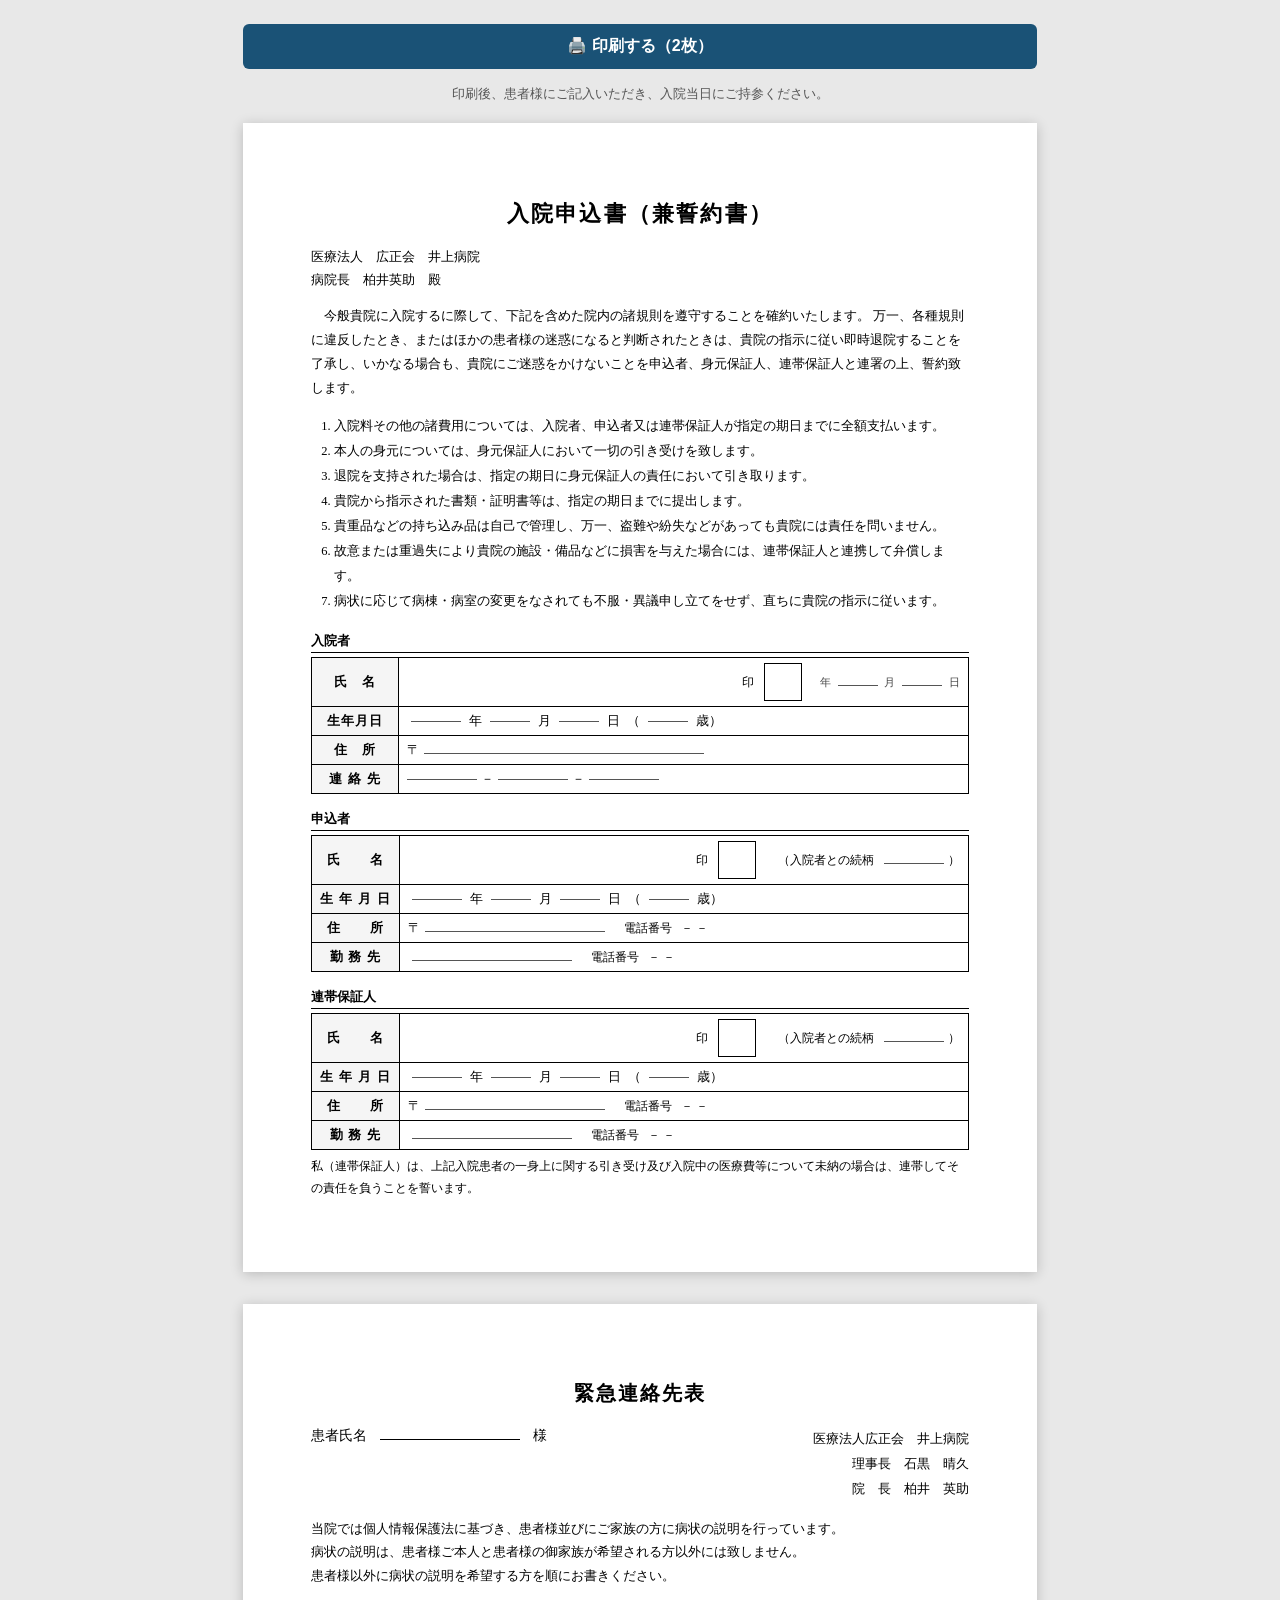
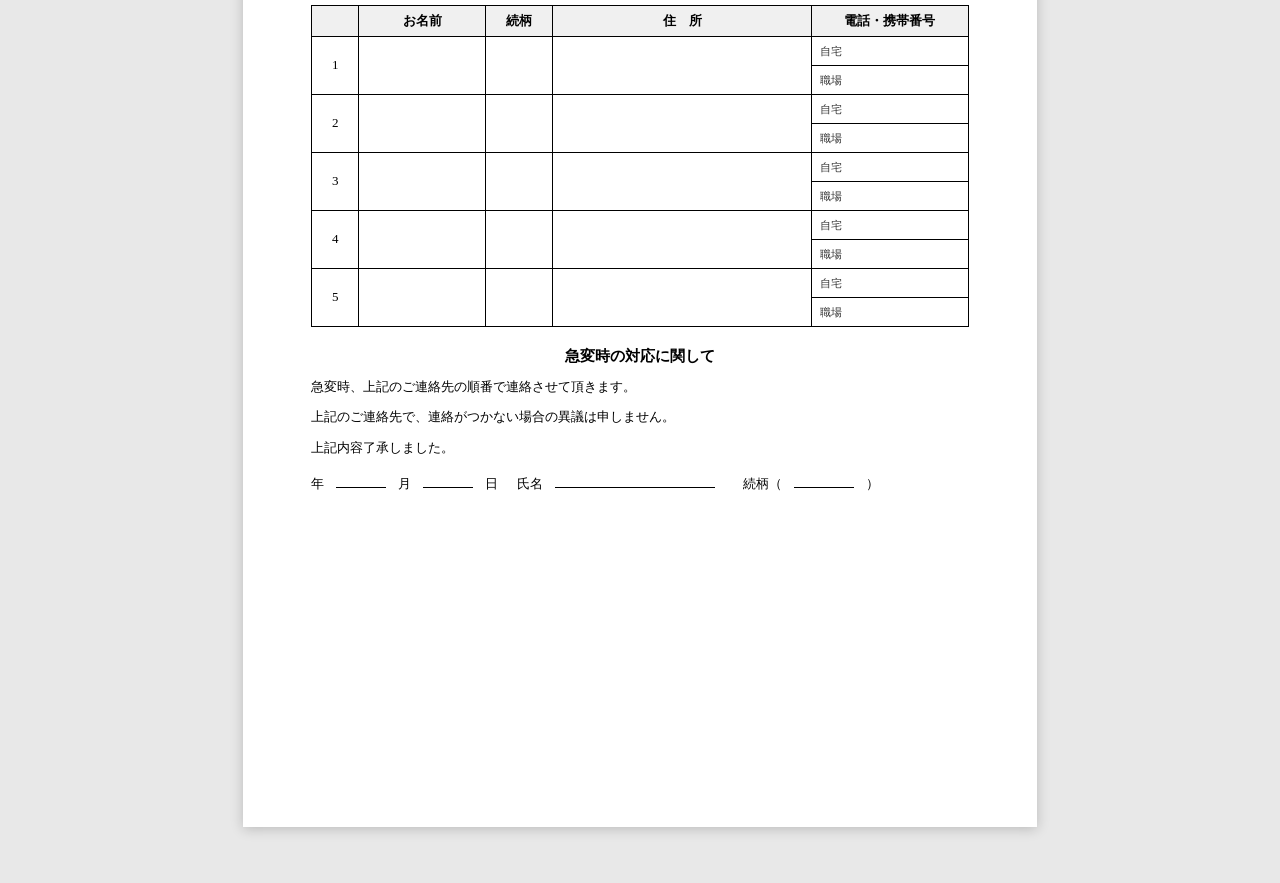
==== docs/admission-form.html @ 6f8c7d83 "入院申込書・緊急連絡先表（印刷用HTML）を追加" ====
<!DOCTYPE html>
<html lang="ja">
<head>
  <meta charset="UTF-8">
  <meta name="viewport" content="width=device-width, initial-scale=1.0">
  <title>入院申込書・緊急連絡先表 | 井上病院</title>
  <style>
    /* ---- 画面表示用 ---- */
    body {
      font-family: "MS Mincho", "游明朝", "Yu Mincho", "Hiragino Mincho Pro", serif;
      font-size: 14px;
      background: #e8e8e8;
      margin: 0;
      padding: 24px;
      color: #000;
    }

    .page {
      background: #fff;
      width: 210mm;
      min-height: 297mm;
      margin: 0 auto 32px;
      padding: 20mm 18mm 16mm;
      box-shadow: 0 2px 12px rgba(0,0,0,.2);
      box-sizing: border-box;
      position: relative;
    }

    .print-btn {
      display: block;
      width: 210mm;
      margin: 0 auto 16px;
      padding: 12px;
      background: #1a5276;
      color: white;
      font-size: 16px;
      font-family: "Hiragino Sans", "Meiryo", sans-serif;
      font-weight: bold;
      text-align: center;
      border: none;
      border-radius: 6px;
      cursor: pointer;
    }
    .print-btn:hover { background: #154360; }

    .print-note {
      width: 210mm;
      margin: 0 auto 20px;
      font-family: "Hiragino Sans", "Meiryo", sans-serif;
      font-size: 13px;
      color: #555;
      text-align: center;
    }

    /* ---- 共通 ---- */
    h1 {
      text-align: center;
      font-size: 22px;
      font-weight: bold;
      margin: 0 0 16px;
      letter-spacing: .1em;
    }

    h2 {
      text-align: center;
      font-size: 20px;
      font-weight: bold;
      margin: 0 0 20px;
      letter-spacing: .1em;
    }

    .hospital-header {
      font-size: 13px;
      line-height: 1.8;
      margin-bottom: 14px;
    }

    .preamble {
      font-size: 12.5px;
      line-height: 1.9;
      margin-bottom: 14px;
      text-indent: 1em;
    }

    ol.pledge {
      font-size: 12.5px;
      line-height: 2;
      padding-left: 1.8em;
      margin: 0 0 18px;
    }

    /* ---- 入力テーブル ---- */
    .section-label {
      font-size: 13px;
      font-weight: bold;
      margin: 16px 0 4px;
      border-bottom: 1px solid #000;
      padding-bottom: 2px;
    }

    table.form-table {
      width: 100%;
      border-collapse: collapse;
      font-size: 13px;
      margin-bottom: 4px;
    }

    table.form-table th,
    table.form-table td {
      border: 1px solid #000;
      padding: 5px 8px;
      vertical-align: middle;
    }

    table.form-table th {
      background: #f5f5f5;
      text-align: center;
      white-space: nowrap;
      width: 70px;
      letter-spacing: .1em;
    }

    .field-line {
      display: inline-block;
      min-width: 120px;
      border-bottom: 1px solid #555;
      margin: 0 4px;
    }

    .date-field {
      display: flex;
      align-items: center;
      gap: 4px;
      flex-wrap: wrap;
    }

    .date-field span { white-space: nowrap; }

    .inline-label {
      font-size: 12px;
      margin-left: 12px;
      white-space: nowrap;
    }

    .hanko-cell {
      display: flex;
      align-items: center;
      gap: 10px;
    }

    .hanko-box {
      width: 36px;
      height: 36px;
      border: 1px solid #000;
      display: inline-block;
      flex-shrink: 0;
    }

    .tel-field {
      display: flex;
      align-items: center;
      gap: 4px;
    }

    .tel-field .seg {
      border-bottom: 1px solid #555;
      min-width: 60px;
      display: inline-block;
    }

    /* ---- 署名欄 ---- */
    .guarantor-note {
      font-size: 12px;
      line-height: 1.8;
      margin-top: 6px;
    }

    /* ---- 日付・署名 ---- */
    .date-sign-row {
      display: flex;
      justify-content: flex-end;
      align-items: baseline;
      gap: 8px;
      font-size: 13px;
      margin-top: 10px;
    }

    /* ---- ページ2: 緊急連絡先 ---- */
    .patient-header {
      display: flex;
      justify-content: space-between;
      align-items: flex-start;
      margin-bottom: 16px;
      font-size: 13px;
    }

    .patient-name-row {
      display: flex;
      align-items: baseline;
      gap: 6px;
      font-size: 14px;
    }

    .patient-name-field {
      border-bottom: 1px solid #000;
      min-width: 140px;
      display: inline-block;
    }

    .hospital-info-right {
      text-align: right;
      font-size: 12.5px;
      line-height: 2;
    }

    .privacy-note {
      font-size: 12.5px;
      line-height: 1.9;
      margin-bottom: 16px;
    }

    table.emergency-table {
      width: 100%;
      border-collapse: collapse;
      font-size: 13px;
      margin-bottom: 20px;
    }

    table.emergency-table th,
    table.emergency-table td {
      border: 1px solid #000;
      padding: 6px 8px;
      vertical-align: middle;
    }

    table.emergency-table thead th {
      background: #f0f0f0;
      text-align: center;
      font-weight: bold;
    }

    table.emergency-table .num-cell {
      text-align: center;
      width: 30px;
      vertical-align: middle;
    }

    table.emergency-table .name-cell  { width: 110px; }
    table.emergency-table .kzk-cell   { width: 50px; }
    table.emergency-table .addr-cell  { min-width: 140px; }
    table.emergency-table .tel-cell   { width: 140px; }

    .tel-type {
      font-size: 11px;
      color: #333;
      white-space: nowrap;
    }

    .kyuhen-section h3 {
      text-align: center;
      font-size: 15px;
      font-weight: bold;
      margin: 0 0 10px;
    }

    .kyuhen-section p {
      font-size: 12.5px;
      line-height: 1.9;
      margin: 0 0 6px;
    }

    .kyuhen-sign {
      margin-top: 14px;
      font-size: 13px;
      display: flex;
      align-items: baseline;
      gap: 12px;
    }

    .kyuhen-sign .field-underline {
      border-bottom: 1px solid #000;
      min-width: 160px;
      display: inline-block;
    }

    .paren-field {
      border-bottom: 1px solid #000;
      min-width: 60px;
      display: inline-block;
    }

    /* ---- 印刷用 ---- */
    @media print {
      body {
        background: white;
        padding: 0;
        margin: 0;
      }

      .print-btn,
      .print-note {
        display: none;
      }

      .page {
        box-shadow: none;
        margin: 0;
        padding: 14mm 16mm 12mm;
        page-break-after: always;
        width: 100%;
      }

      .page:last-child {
        page-break-after: auto;
      }
    }

    @page {
      size: A4 portrait;
      margin: 0;
    }
  </style>
</head>
<body>

<button class="print-btn" onclick="window.print()">🖨️ 印刷する（2枚）</button>
<p class="print-note">印刷後、患者様にご記入いただき、入院当日にご持参ください。</p>

<!-- ========== ページ1: 入院申込書（兼誓約書） ========== -->
<div class="page">

  <h1>入院申込書（兼誓約書）</h1>

  <div class="hospital-header">
    医療法人　広正会　井上病院<br>
    病院長　柏井英助　殿
  </div>

  <p class="preamble">
    今般貴院に入院するに際して、下記を含めた院内の諸規則を遵守することを確約いたします。
    万一、各種規則に違反したとき、またはほかの患者様の迷惑になると判断されたときは、貴院の指示に従い即時退院することを了承し、いかなる場合も、貴院にご迷惑をかけないことを申込者、身元保証人、連帯保証人と連署の上、誓約致します。
  </p>

  <ol class="pledge">
    <li>入院料その他の諸費用については、入院者、申込者又は連帯保証人が指定の期日までに全額支払います。</li>
    <li>本人の身元については、身元保証人において一切の引き受けを致します。</li>
    <li>退院を支持された場合は、指定の期日に身元保証人の責任において引き取ります。</li>
    <li>貴院から指示された書類・証明書等は、指定の期日までに提出します。</li>
    <li>貴重品などの持ち込み品は自己で管理し、万一、盗難や紛失などがあっても貴院には責任を問いません。</li>
    <li>故意または重過失により貴院の施設・備品などに損害を与えた場合には、連帯保証人と連携して弁償します。</li>
    <li>病状に応じて病棟・病室の変更をなされても不服・異議申し立てをせず、直ちに貴院の指示に従います。</li>
  </ol>

  <!-- 入院者 -->
  <div class="section-label">入院者</div>
  <table class="form-table">
    <tr>
      <th>氏&emsp;名</th>
      <td>
        <div class="hanko-cell">
          <span style="flex:1;"></span>
          <span style="font-size:12px;">印</span>
          <span class="hanko-box"></span>
          <span style="font-size:11px; color:#444; margin-left:8px;">年&nbsp;<span class="field-line" style="min-width:40px;"></span>&nbsp;月&nbsp;<span class="field-line" style="min-width:40px;"></span>&nbsp;日</span>
        </div>
      </td>
    </tr>
    <tr>
      <th>生年月日</th>
      <td>
        <div class="date-field">
          <span class="field-line" style="min-width:50px;"></span> 年
          <span class="field-line" style="min-width:40px;"></span> 月
          <span class="field-line" style="min-width:40px;"></span> 日&ensp;（
          <span class="field-line" style="min-width:40px;"></span> 歳）
        </div>
      </td>
    </tr>
    <tr>
      <th>住&emsp;所</th>
      <td>〒<span class="field-line" style="min-width:280px;"></span></td>
    </tr>
    <tr>
      <th>連 絡 先</th>
      <td>
        <div class="tel-field">
          <span class="seg" style="min-width:70px;"></span>－
          <span class="seg" style="min-width:70px;"></span>－
          <span class="seg" style="min-width:70px;"></span>
        </div>
      </td>
    </tr>
  </table>

  <!-- 申込者 -->
  <div class="section-label">申込者</div>
  <table class="form-table">
    <tr>
      <th>氏　　名</th>
      <td>
        <div class="hanko-cell">
          <span style="flex:1;"></span>
          <span style="font-size:12px;">印</span><span class="hanko-box"></span>
          <span class="inline-label">（入院者との続柄&ensp;<span class="field-line" style="min-width:60px;"></span>）</span>
        </div>
      </td>
    </tr>
    <tr>
      <th>生 年 月 日</th>
      <td>
        <div class="date-field">
          <span class="field-line" style="min-width:50px;"></span> 年
          <span class="field-line" style="min-width:40px;"></span> 月
          <span class="field-line" style="min-width:40px;"></span> 日&ensp;（
          <span class="field-line" style="min-width:40px;"></span> 歳）
        </div>
      </td>
    </tr>
    <tr>
      <th>住　　所</th>
      <td>
        〒<span class="field-line" style="min-width:180px;"></span>
        <span class="inline-label">電話番号&ensp;
          <span class="seg" style="min-width:60px;"></span>－
          <span class="seg" style="min-width:60px;"></span>－
          <span class="seg" style="min-width:60px;"></span>
        </span>
      </td>
    </tr>
    <tr>
      <th>勤 務 先</th>
      <td>
        <span class="field-line" style="min-width:160px;"></span>
        <span class="inline-label">電話番号&ensp;
          <span class="seg" style="min-width:60px;"></span>－
          <span class="seg" style="min-width:60px;"></span>－
          <span class="seg" style="min-width:60px;"></span>
        </span>
      </td>
    </tr>
  </table>

  <!-- 連帯保証人 -->
  <div class="section-label">連帯保証人</div>
  <table class="form-table">
    <tr>
      <th>氏　　名</th>
      <td>
        <div class="hanko-cell">
          <span style="flex:1;"></span>
          <span style="font-size:12px;">印</span><span class="hanko-box"></span>
          <span class="inline-label">（入院者との続柄&ensp;<span class="field-line" style="min-width:60px;"></span>）</span>
        </div>
      </td>
    </tr>
    <tr>
      <th>生 年 月 日</th>
      <td>
        <div class="date-field">
          <span class="field-line" style="min-width:50px;"></span> 年
          <span class="field-line" style="min-width:40px;"></span> 月
          <span class="field-line" style="min-width:40px;"></span> 日&ensp;（
          <span class="field-line" style="min-width:40px;"></span> 歳）
        </div>
      </td>
    </tr>
    <tr>
      <th>住　　所</th>
      <td>
        〒<span class="field-line" style="min-width:180px;"></span>
        <span class="inline-label">電話番号&ensp;
          <span class="seg" style="min-width:60px;"></span>－
          <span class="seg" style="min-width:60px;"></span>－
          <span class="seg" style="min-width:60px;"></span>
        </span>
      </td>
    </tr>
    <tr>
      <th>勤 務 先</th>
      <td>
        <span class="field-line" style="min-width:160px;"></span>
        <span class="inline-label">電話番号&ensp;
          <span class="seg" style="min-width:60px;"></span>－
          <span class="seg" style="min-width:60px;"></span>－
          <span class="seg" style="min-width:60px;"></span>
        </span>
      </td>
    </tr>
  </table>

  <p class="guarantor-note">
    私（連帯保証人）は、上記入院患者の一身上に関する引き受け及び入院中の医療費等について未納の場合は、連帯してその責任を負うことを誓います。
  </p>

</div>


<!-- ========== ページ2: 緊急連絡先表 ========== -->
<div class="page">

  <h2>緊急連絡先表</h2>

  <div class="patient-header">
    <div class="patient-name-row">
      患者氏名&ensp;<span class="patient-name-field"></span>&ensp;様
    </div>
    <div class="hospital-info-right">
      医療法人広正会　井上病院<br>
      理事長　石黒　晴久<br>
      院　長　柏井　英助
    </div>
  </div>

  <div class="privacy-note">
    当院では個人情報保護法に基づき、患者様並びにご家族の方に病状の説明を行っています。<br>
    病状の説明は、患者様ご本人と患者様の御家族が希望される方以外には致しません。<br>
    患者様以外に病状の説明を希望する方を順にお書きください。
  </div>

  <table class="emergency-table">
    <thead>
      <tr>
        <th></th>
        <th class="name-cell">お名前</th>
        <th class="kzk-cell">続柄</th>
        <th class="addr-cell">住　所</th>
        <th class="tel-cell">電話・携帯番号</th>
      </tr>
    </thead>
    <tbody>
      <!-- 1〜5行 -->
      <tr>
        <td class="num-cell" rowspan="2">1</td>
        <td rowspan="2" class="name-cell"></td>
        <td rowspan="2" class="kzk-cell"></td>
        <td rowspan="2" class="addr-cell"></td>
        <td><span class="tel-type">自宅</span></td>
      </tr>
      <tr><td><span class="tel-type">職場</span></td></tr>

      <tr>
        <td class="num-cell" rowspan="2">2</td>
        <td rowspan="2" class="name-cell"></td>
        <td rowspan="2" class="kzk-cell"></td>
        <td rowspan="2" class="addr-cell"></td>
        <td><span class="tel-type">自宅</span></td>
      </tr>
      <tr><td><span class="tel-type">職場</span></td></tr>

      <tr>
        <td class="num-cell" rowspan="2">3</td>
        <td rowspan="2" class="name-cell"></td>
        <td rowspan="2" class="kzk-cell"></td>
        <td rowspan="2" class="addr-cell"></td>
        <td><span class="tel-type">自宅</span></td>
      </tr>
      <tr><td><span class="tel-type">職場</span></td></tr>

      <tr>
        <td class="num-cell" rowspan="2">4</td>
        <td rowspan="2" class="name-cell"></td>
        <td rowspan="2" class="kzk-cell"></td>
        <td rowspan="2" class="addr-cell"></td>
        <td><span class="tel-type">自宅</span></td>
      </tr>
      <tr><td><span class="tel-type">職場</span></td></tr>

      <tr>
        <td class="num-cell" rowspan="2">5</td>
        <td rowspan="2" class="name-cell"></td>
        <td rowspan="2" class="kzk-cell"></td>
        <td rowspan="2" class="addr-cell"></td>
        <td><span class="tel-type">自宅</span></td>
      </tr>
      <tr><td><span class="tel-type">職場</span></td></tr>
    </tbody>
  </table>

  <div class="kyuhen-section">
    <h3>急変時の対応に関して</h3>
    <p>急変時、上記のご連絡先の順番で連絡させて頂きます。</p>
    <p>上記のご連絡先で、連絡がつかない場合の異議は申しません。</p>
    <p style="margin-top:8px;">上記内容了承しました。</p>

    <div class="kyuhen-sign">
      <span>年</span>
      <span class="field-underline" style="min-width:50px;"></span>
      <span>月</span>
      <span class="field-underline" style="min-width:50px;"></span>
      <span>日&ensp;</span>
      <span>氏名</span>
      <span class="field-underline" style="min-width:160px;"></span>
      <span style="margin-left:16px;">続柄（</span>
      <span class="paren-field"></span>
      <span>）</span>
    </div>
  </div>

</div>

</body>
</html>
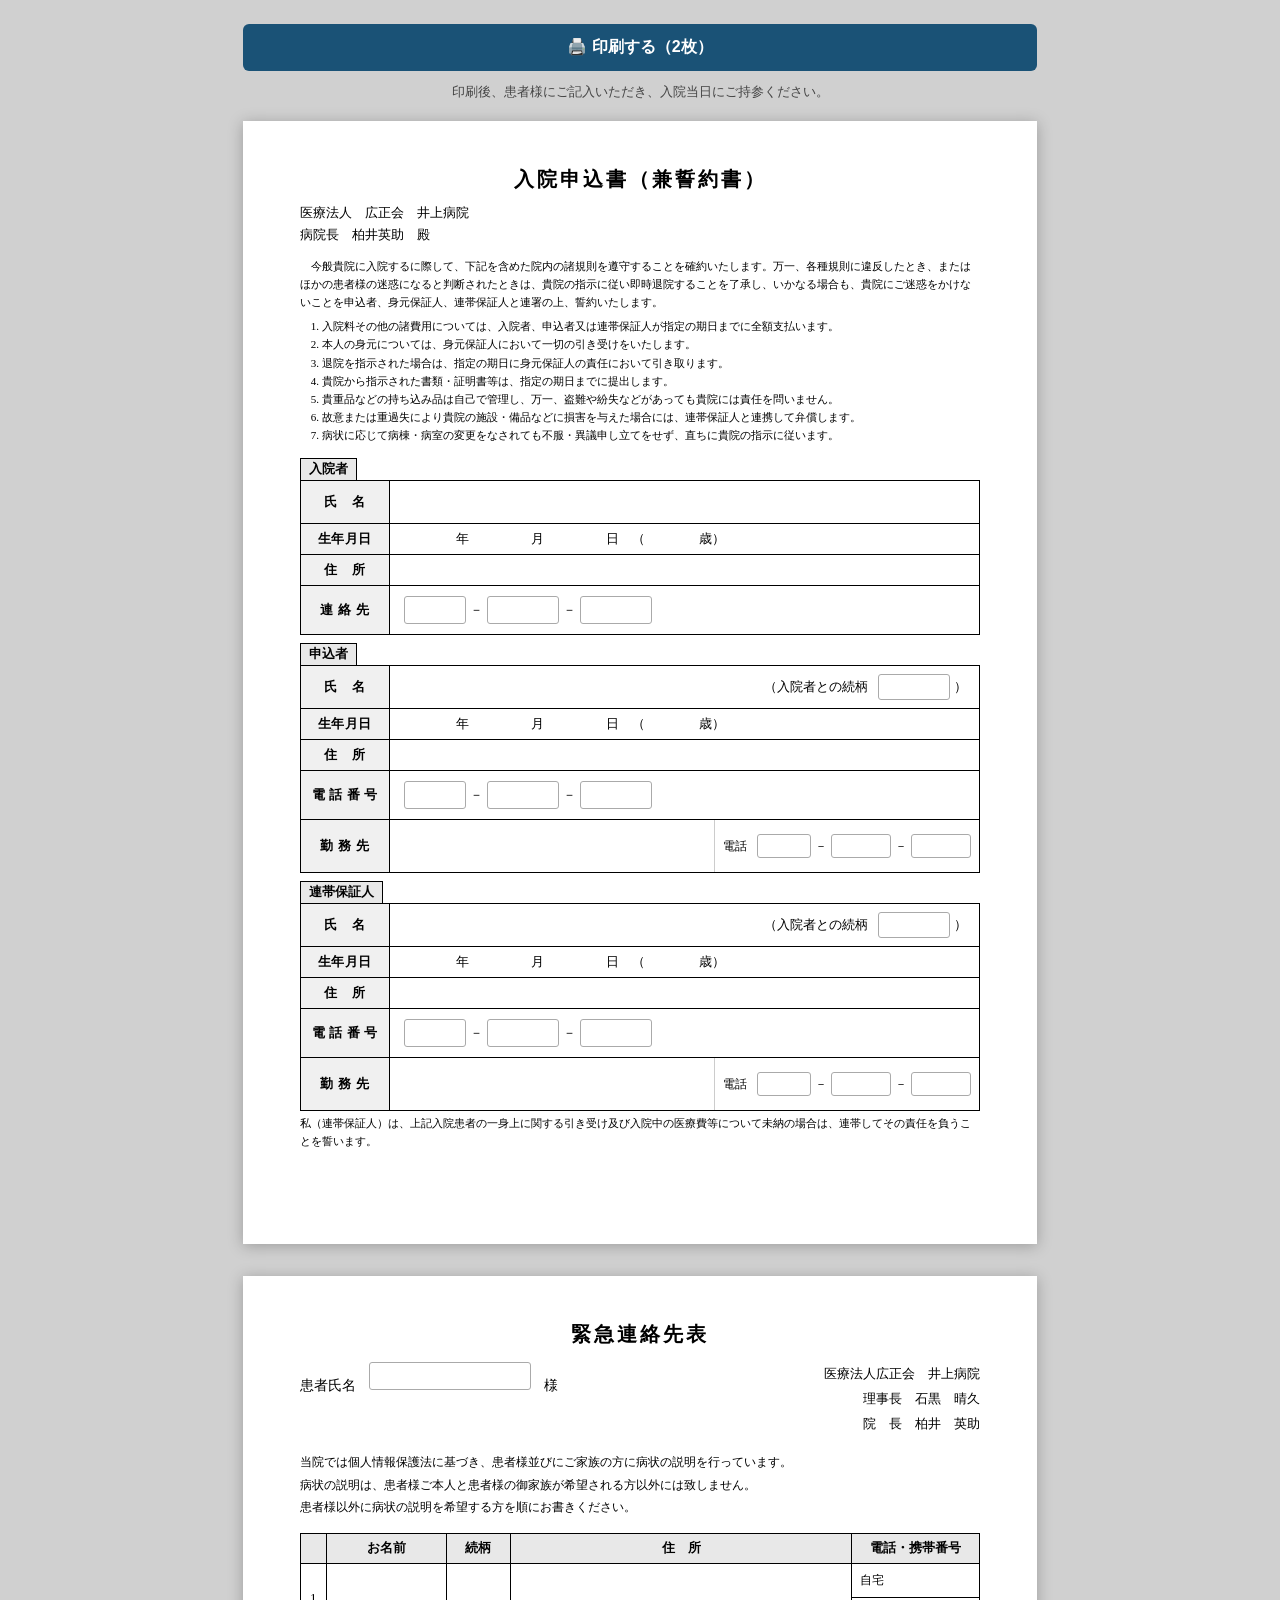
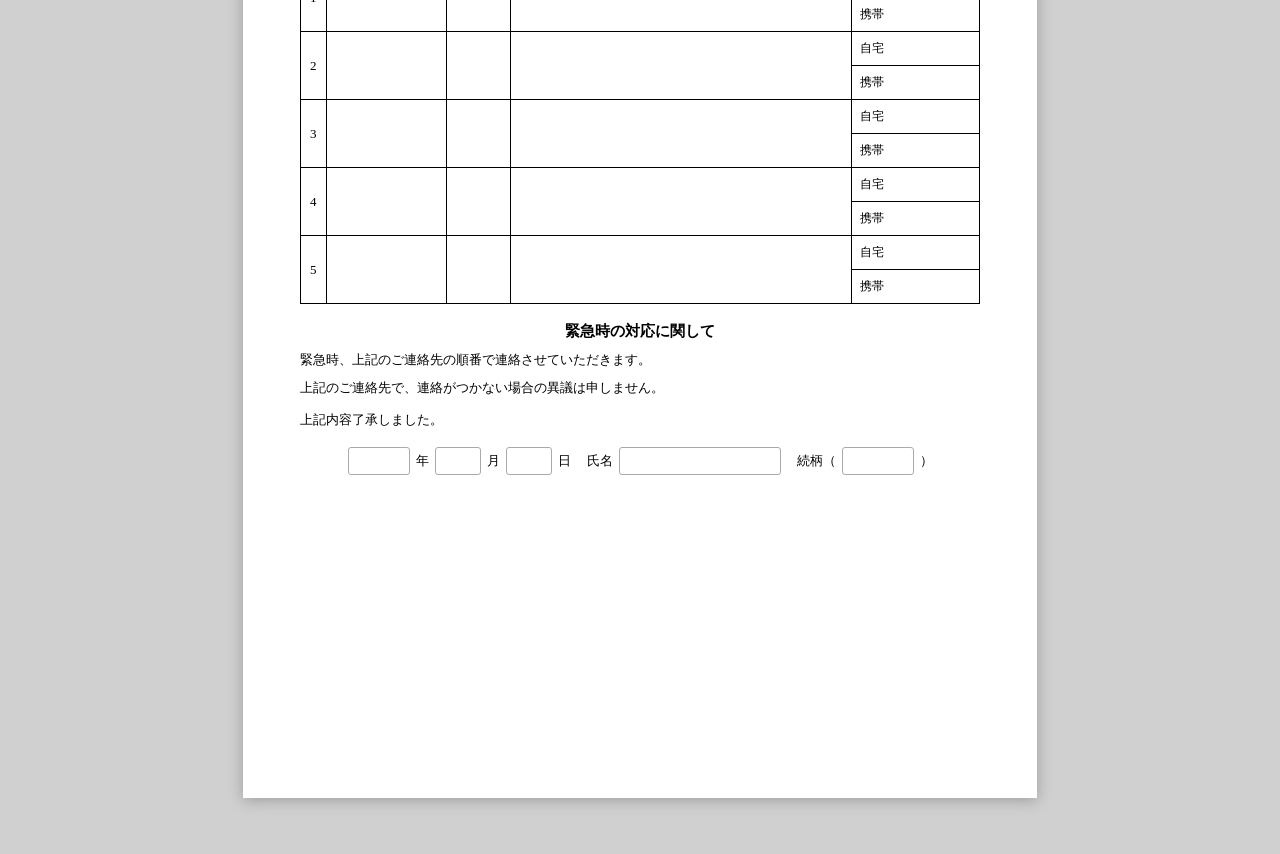
==== commit 300f47ad: "入院申込書・緊急連絡先表：レイアウト改善・文言修正" ====
--- a/docs/admission-form.html
+++ b/docs/admission-form.html
@@ -5,320 +5,394 @@
   <meta name="viewport" content="width=device-width, initial-scale=1.0">
   <title>入院申込書・緊急連絡先表 | 井上病院</title>
   <style>
-    /* ---- 画面表示用 ---- */
+    /* ===== 画面表示 ===== */
     body {
       font-family: "MS Mincho", "游明朝", "Yu Mincho", "Hiragino Mincho Pro", serif;
       font-size: 14px;
-      background: #e8e8e8;
+      background: #d0d0d0;
       margin: 0;
       padding: 24px;
       color: #000;
     }
 
+    .print-btn {
+      display: block;
+      width: 210mm;
+      margin: 0 auto 12px;
+      padding: 13px;
+      background: #1a5276;
+      color: white;
+      font-size: 16px;
+      font-family: "Hiragino Sans", "Meiryo", sans-serif;
+      font-weight: bold;
+      text-align: center;
+      border: none;
+      border-radius: 6px;
+      cursor: pointer;
+    }
+    .print-btn:hover { background: #154360; }
+
+    .print-note {
+      width: 210mm;
+      margin: 0 auto 20px;
+      font-family: "Hiragino Sans", "Meiryo", sans-serif;
+      font-size: 13px;
+      color: #444;
+      text-align: center;
+    }
+
+    /* ===== ページ枠 ===== */
     .page {
       background: #fff;
       width: 210mm;
       min-height: 297mm;
       margin: 0 auto 32px;
-      padding: 20mm 18mm 16mm;
-      box-shadow: 0 2px 12px rgba(0,0,0,.2);
+      padding: 12mm 15mm 10mm;
+      box-shadow: 0 2px 14px rgba(0,0,0,.25);
       box-sizing: border-box;
-      position: relative;
-    }
-
-    .print-btn {
-      display: block;
-      width: 210mm;
-      margin: 0 auto 16px;
-      padding: 12px;
-      background: #1a5276;
-      color: white;
-      font-size: 16px;
-      font-family: "Hiragino Sans", "Meiryo", sans-serif;
-      font-weight: bold;
-      text-align: center;
-      border: none;
-      border-radius: 6px;
-      cursor: pointer;
-    }
-    .print-btn:hover { background: #154360; }
-
-    .print-note {
-      width: 210mm;
-      margin: 0 auto 20px;
-      font-family: "Hiragino Sans", "Meiryo", sans-serif;
-      font-size: 13px;
-      color: #555;
-      text-align: center;
-    }
-
-    /* ---- 共通 ---- */
+    }
+
+    /* ===== タイトル ===== */
     h1 {
-      text-align: center;
-      font-size: 22px;
-      font-weight: bold;
-      margin: 0 0 16px;
-      letter-spacing: .1em;
-    }
-
-    h2 {
       text-align: center;
       font-size: 20px;
       font-weight: bold;
-      margin: 0 0 20px;
-      letter-spacing: .1em;
-    }
-
+      margin: 0 0 10px;
+      letter-spacing: .15em;
+    }
+
+    h2 {
+      text-align: center;
+      font-size: 20px;
+      font-weight: bold;
+      margin: 0 0 14px;
+      letter-spacing: .15em;
+    }
+
+    /* ===== ページ1 ===== */
     .hospital-header {
-      font-size: 13px;
-      line-height: 1.8;
-      margin-bottom: 14px;
+      font-size: 12.5px;
+      line-height: 1.7;
+      margin-bottom: 8px;
     }
 
     .preamble {
+      font-size: 11px;
+      line-height: 1.65;
+      margin-bottom: 6px;
+      text-indent: 1em;
+    }
+
+    ol.pledge {
+      font-size: 11px;
+      line-height: 1.65;
+      padding-left: 2em;
+      margin: 0 0 6px;
+    }
+
+    /* ===== セクション見出し ===== */
+    .section-label {
       font-size: 12.5px;
-      line-height: 1.9;
-      margin-bottom: 14px;
-      text-indent: 1em;
-    }
-
-    ol.pledge {
-      font-size: 12.5px;
-      line-height: 2;
-      padding-left: 1.8em;
-      margin: 0 0 18px;
-    }
-
-    /* ---- 入力テーブル ---- */
-    .section-label {
-      font-size: 13px;
       font-weight: bold;
-      margin: 16px 0 4px;
-      border-bottom: 1px solid #000;
-      padding-bottom: 2px;
-    }
-
+      background: #e8e8e8;
+      border: 1px solid #000;
+      border-bottom: none;
+      padding: 2px 8px;
+      display: inline-block;
+      margin-top: 8px;
+    }
+
+    /* ===== 記入テーブル共通 ===== */
     table.form-table {
       width: 100%;
       border-collapse: collapse;
       font-size: 13px;
-      margin-bottom: 4px;
     }
 
     table.form-table th,
     table.form-table td {
       border: 1px solid #000;
-      padding: 5px 8px;
       vertical-align: middle;
     }
 
     table.form-table th {
-      background: #f5f5f5;
+      background: #f0f0f0;
       text-align: center;
       white-space: nowrap;
-      width: 70px;
-      letter-spacing: .1em;
-    }
-
-    .field-line {
+      padding: 6px 6px;
+      width: 76px;
+      font-weight: bold;
+      letter-spacing: .05em;
+    }
+
+    /* 記入セル：広め・下線なし */
+    table.form-table td.write {
+      padding: 6px 12px;
+      height: 30px;
+      line-height: 1.4;
+    }
+
+    /* 日付セル */
+    table.form-table td.date-cell {
+      padding: 6px 14px;
+    }
+
+    .date-parts {
+      display: flex;
+      align-items: center;
+      gap: 0;
+      font-size: 13px;
+    }
+
+    .date-parts .seg {
       display: inline-block;
-      min-width: 120px;
-      border-bottom: 1px solid #555;
-      margin: 0 4px;
-    }
-
-    .date-field {
+      width: 52px;        /* 書き込み幅 */
+      border-bottom: none;
+    }
+
+    .date-parts .unit {
+      margin-right: 10px;
+      white-space: nowrap;
+    }
+
+    /* 電話セル */
+    td.tel-cell {
+      padding: 10px 14px;
+    }
+
+    .tel-parts {
       display: flex;
       align-items: center;
       gap: 4px;
-      flex-wrap: wrap;
-    }
-
-    .date-field span { white-space: nowrap; }
-
-    .inline-label {
-      font-size: 12px;
-      margin-left: 12px;
+      font-size: 13px;
+    }
+
+    .tel-parts .seg {
+      display: inline-block;
+      border: 1px solid #aaa;
+      border-radius: 3px;
+      height: 26px;
+      background: #fff;
+    }
+
+    .tel-parts .seg-s { width: 60px; }
+    .tel-parts .seg-m { width: 70px; }
+
+    /* 住所：1行 */
+    td.addr-cell {
+      padding: 6px 12px;
+    }
+
+    /* 続柄付き氏名 */
+    td.name-with-kzk {
+      padding: 8px 12px;
+    }
+
+    .name-kzk-row {
+      display: flex;
+      align-items: center;
+      gap: 14px;
+      font-size: 13px;
+    }
+
+    .name-write {
+      flex: 1;
+      border-bottom: none;
+    }
+
+    .kzk-part {
       white-space: nowrap;
-    }
-
-    .hanko-cell {
-      display: flex;
-      align-items: center;
-      gap: 10px;
-    }
-
-    .hanko-box {
-      width: 36px;
-      height: 36px;
-      border: 1px solid #000;
-      display: inline-block;
-      flex-shrink: 0;
-    }
-
-    .tel-field {
       display: flex;
       align-items: center;
       gap: 4px;
     }
 
-    .tel-field .seg {
-      border-bottom: 1px solid #555;
-      min-width: 60px;
+    .kzk-box {
+      border: 1px solid #aaa;
+      border-radius: 3px;
+      width: 70px;
+      height: 24px;
       display: inline-block;
-    }
-
-    /* ---- 署名欄 ---- */
+      background: #fff;
+    }
+
+    /* 勤務先行（会社名 + 電話） */
+    td.kinmu-cell {
+      padding: 0;
+    }
+
+    .kinmu-row {
+      display: flex;
+      align-items: stretch;
+    }
+
+    .kinmu-name {
+      flex: 1;
+      padding: 9px 12px;
+      border-right: 1px solid #ccc;
+      min-height: 34px;
+    }
+
+    .kinmu-tel {
+      padding: 6px 8px;
+      display: flex;
+      align-items: center;
+      gap: 4px;
+      font-size: 12px;
+      white-space: nowrap;
+    }
+
+    /* 保証人注記 */
     .guarantor-note {
-      font-size: 12px;
-      line-height: 1.8;
-      margin-top: 6px;
-    }
-
-    /* ---- 日付・署名 ---- */
-    .date-sign-row {
-      display: flex;
-      justify-content: flex-end;
-      align-items: baseline;
-      gap: 8px;
-      font-size: 13px;
-      margin-top: 10px;
-    }
-
-    /* ---- ページ2: 緊急連絡先 ---- */
-    .patient-header {
+      font-size: 11px;
+      line-height: 1.6;
+      margin-top: 4px;
+    }
+
+    /* ===== ページ2: 緊急連絡先 ===== */
+    .p2-header {
       display: flex;
       justify-content: space-between;
       align-items: flex-start;
-      margin-bottom: 16px;
-      font-size: 13px;
-    }
-
-    .patient-name-row {
+      margin-bottom: 14px;
+    }
+
+    .p2-patient {
       display: flex;
       align-items: baseline;
       gap: 6px;
       font-size: 14px;
     }
 
-    .patient-name-field {
-      border-bottom: 1px solid #000;
-      min-width: 140px;
+    .p2-patient .name-box {
+      border: 1px solid #aaa;
+      border-radius: 3px;
+      min-width: 160px;
+      height: 26px;
       display: inline-block;
-    }
-
-    .hospital-info-right {
+      background: #fff;
+      vertical-align: middle;
+    }
+
+    .p2-hospital {
       text-align: right;
       font-size: 12.5px;
       line-height: 2;
     }
 
     .privacy-note {
-      font-size: 12.5px;
+      font-size: 12px;
       line-height: 1.9;
-      margin-bottom: 16px;
-    }
-
-    table.emergency-table {
+      margin-bottom: 14px;
+    }
+
+    table.emer-table {
       width: 100%;
       border-collapse: collapse;
       font-size: 13px;
-      margin-bottom: 20px;
-    }
-
-    table.emergency-table th,
-    table.emergency-table td {
+      margin-bottom: 18px;
+      table-layout: fixed;
+    }
+
+    table.emer-table th,
+    table.emer-table td {
       border: 1px solid #000;
-      padding: 6px 8px;
       vertical-align: middle;
     }
 
-    table.emergency-table thead th {
-      background: #f0f0f0;
-      text-align: center;
+    table.emer-table thead th {
+      background: #e8e8e8;
+      text-align: center;
+      padding: 6px 4px;
       font-weight: bold;
-    }
-
-    table.emergency-table .num-cell {
-      text-align: center;
-      width: 30px;
-      vertical-align: middle;
-    }
-
-    table.emergency-table .name-cell  { width: 110px; }
-    table.emergency-table .kzk-cell   { width: 50px; }
-    table.emergency-table .addr-cell  { min-width: 140px; }
-    table.emergency-table .tel-cell   { width: 140px; }
-
-    .tel-type {
-      font-size: 11px;
-      color: #333;
-      white-space: nowrap;
-    }
+      font-size: 12.5px;
+    }
+
+    table.emer-table col.c-no   { width: 26px; }
+    table.emer-table col.c-name { width: 120px; }
+    table.emer-table col.c-kzk  { width: 64px; }
+    table.emer-table col.c-addr { width: auto; }
+    table.emer-table col.c-tel  { width: 128px; }
+
+    table.emer-table td.num-cell {
+      text-align: center;
+      font-size: 13px;
+      padding: 4px;
+    }
+
+    table.emer-table td.body-cell {
+      padding: 10px 8px;
+      min-height: 40px;
+    }
+
+    table.emer-table td.tel-label-cell {
+      padding: 8px 8px;
+      font-size: 12px;
+    }
+
+    /* 緊急時署名 */
+    .kyuhen-section { margin-top: 4px; }
 
     .kyuhen-section h3 {
       text-align: center;
       font-size: 15px;
       font-weight: bold;
-      margin: 0 0 10px;
+      margin: 0 0 8px;
     }
 
     .kyuhen-section p {
       font-size: 12.5px;
       line-height: 1.9;
-      margin: 0 0 6px;
+      margin: 0 0 4px;
     }
 
     .kyuhen-sign {
       margin-top: 14px;
       font-size: 13px;
       display: flex;
-      align-items: baseline;
-      gap: 12px;
-    }
-
-    .kyuhen-sign .field-underline {
-      border-bottom: 1px solid #000;
-      min-width: 160px;
+      align-items: center;
+      justify-content: center;
+      gap: 6px;
+      flex-wrap: wrap;
+    }
+
+    .kyuhen-sign .write-box {
+      border: 1px solid #aaa;
+      border-radius: 3px;
+      height: 26px;
+      background: #fff;
       display: inline-block;
     }
 
-    .paren-field {
-      border-bottom: 1px solid #000;
-      min-width: 60px;
-      display: inline-block;
-    }
-
-    /* ---- 印刷用 ---- */
+    /* ===== 印刷 ===== */
     @media print {
-      body {
-        background: white;
-        padding: 0;
-        margin: 0;
-      }
-
-      .print-btn,
-      .print-note {
-        display: none;
-      }
+      body { background: white; padding: 0; margin: 0; }
+
+      .print-btn, .print-note { display: none !important; }
 
       .page {
         box-shadow: none;
         margin: 0;
-        padding: 14mm 16mm 12mm;
+        padding: 12mm 15mm 10mm;
         page-break-after: always;
         width: 100%;
+        min-height: unset;
       }
 
-      .page:last-child {
-        page-break-after: auto;
+      .page:last-child { page-break-after: auto; }
+
+      /* 印刷時もボックス枠を維持 */
+      .tel-parts .seg,
+      .addr-zip .zip-box,
+      .kzk-box,
+      .kyuhen-sign .write-box {
+        -webkit-print-color-adjust: exact;
+        print-color-adjust: exact;
+        border: 1px solid #888 !important;
       }
     }
 
-    @page {
-      size: A4 portrait;
-      margin: 0;
-    }
+    @page { size: A4 portrait; margin: 0; }
   </style>
 </head>
 <body>
@@ -326,7 +400,7 @@
 <button class="print-btn" onclick="window.print()">🖨️ 印刷する（2枚）</button>
 <p class="print-note">印刷後、患者様にご記入いただき、入院当日にご持参ください。</p>
 
-<!-- ========== ページ1: 入院申込書（兼誓約書） ========== -->
+<!-- ========== ページ1 入院申込書 ========== -->
 <div class="page">
 
   <h1>入院申込書（兼誓約書）</h1>
@@ -337,14 +411,13 @@
   </div>
 
   <p class="preamble">
-    今般貴院に入院するに際して、下記を含めた院内の諸規則を遵守することを確約いたします。
-    万一、各種規則に違反したとき、またはほかの患者様の迷惑になると判断されたときは、貴院の指示に従い即時退院することを了承し、いかなる場合も、貴院にご迷惑をかけないことを申込者、身元保証人、連帯保証人と連署の上、誓約致します。
+    今般貴院に入院するに際して、下記を含めた院内の諸規則を遵守することを確約いたします。万一、各種規則に違反したとき、またはほかの患者様の迷惑になると判断されたときは、貴院の指示に従い即時退院することを了承し、いかなる場合も、貴院にご迷惑をかけないことを申込者、身元保証人、連帯保証人と連署の上、誓約いたします。
   </p>
 
   <ol class="pledge">
     <li>入院料その他の諸費用については、入院者、申込者又は連帯保証人が指定の期日までに全額支払います。</li>
-    <li>本人の身元については、身元保証人において一切の引き受けを致します。</li>
-    <li>退院を支持された場合は、指定の期日に身元保証人の責任において引き取ります。</li>
+    <li>本人の身元については、身元保証人において一切の引き受けをいたします。</li>
+    <li>退院を指示された場合は、指定の期日に身元保証人の責任において引き取ります。</li>
     <li>貴院から指示された書類・証明書等は、指定の期日までに提出します。</li>
     <li>貴重品などの持ち込み品は自己で管理し、万一、盗難や紛失などがあっても貴院には責任を問いません。</li>
     <li>故意または重過失により貴院の施設・備品などに損害を与えた場合には、連帯保証人と連携して弁償します。</li>
@@ -356,37 +429,32 @@
   <table class="form-table">
     <tr>
       <th>氏&emsp;名</th>
-      <td>
-        <div class="hanko-cell">
-          <span style="flex:1;"></span>
-          <span style="font-size:12px;">印</span>
-          <span class="hanko-box"></span>
-          <span style="font-size:11px; color:#444; margin-left:8px;">年&nbsp;<span class="field-line" style="min-width:40px;"></span>&nbsp;月&nbsp;<span class="field-line" style="min-width:40px;"></span>&nbsp;日</span>
-        </div>
-      </td>
+      <td class="write" style="min-height:40px;"></td>
     </tr>
     <tr>
       <th>生年月日</th>
-      <td>
-        <div class="date-field">
-          <span class="field-line" style="min-width:50px;"></span> 年
-          <span class="field-line" style="min-width:40px;"></span> 月
-          <span class="field-line" style="min-width:40px;"></span> 日&ensp;（
-          <span class="field-line" style="min-width:40px;"></span> 歳）
+      <td class="date-cell">
+        <div class="date-parts">
+          <span class="seg"></span><span class="unit">年</span>
+          <span class="seg"></span><span class="unit">月</span>
+          <span class="seg"></span><span class="unit">日　（</span>
+          <span class="seg" style="width:44px;"></span><span class="unit">歳）</span>
         </div>
       </td>
     </tr>
     <tr>
       <th>住&emsp;所</th>
-      <td>〒<span class="field-line" style="min-width:280px;"></span></td>
+      <td class="addr-cell"></td>
     </tr>
     <tr>
       <th>連 絡 先</th>
-      <td>
-        <div class="tel-field">
-          <span class="seg" style="min-width:70px;"></span>－
-          <span class="seg" style="min-width:70px;"></span>－
-          <span class="seg" style="min-width:70px;"></span>
+      <td class="tel-cell">
+        <div class="tel-parts">
+          <span class="seg seg-s"></span>
+          <span>－</span>
+          <span class="seg seg-m"></span>
+          <span>－</span>
+          <span class="seg seg-m"></span>
         </div>
       </td>
     </tr>
@@ -396,46 +464,53 @@
   <div class="section-label">申込者</div>
   <table class="form-table">
     <tr>
-      <th>氏　　名</th>
-      <td>
-        <div class="hanko-cell">
-          <span style="flex:1;"></span>
-          <span style="font-size:12px;">印</span><span class="hanko-box"></span>
-          <span class="inline-label">（入院者との続柄&ensp;<span class="field-line" style="min-width:60px;"></span>）</span>
-        </div>
-      </td>
-    </tr>
-    <tr>
-      <th>生 年 月 日</th>
-      <td>
-        <div class="date-field">
-          <span class="field-line" style="min-width:50px;"></span> 年
-          <span class="field-line" style="min-width:40px;"></span> 月
-          <span class="field-line" style="min-width:40px;"></span> 日&ensp;（
-          <span class="field-line" style="min-width:40px;"></span> 歳）
-        </div>
-      </td>
-    </tr>
-    <tr>
-      <th>住　　所</th>
-      <td>
-        〒<span class="field-line" style="min-width:180px;"></span>
-        <span class="inline-label">電話番号&ensp;
-          <span class="seg" style="min-width:60px;"></span>－
-          <span class="seg" style="min-width:60px;"></span>－
-          <span class="seg" style="min-width:60px;"></span>
-        </span>
+      <th>氏&emsp;名</th>
+      <td class="name-with-kzk">
+        <div class="name-kzk-row">
+          <span class="name-write"></span>
+          <span class="kzk-part">（入院者との続柄&ensp;<span class="kzk-box"></span>）</span>
+        </div>
+      </td>
+    </tr>
+    <tr>
+      <th>生年月日</th>
+      <td class="date-cell">
+        <div class="date-parts">
+          <span class="seg"></span><span class="unit">年</span>
+          <span class="seg"></span><span class="unit">月</span>
+          <span class="seg"></span><span class="unit">日　（</span>
+          <span class="seg" style="width:44px;"></span><span class="unit">歳）</span>
+        </div>
+      </td>
+    </tr>
+    <tr>
+      <th>住&emsp;所</th>
+      <td class="addr-cell"></td>
+    </tr>
+    <tr>
+      <th>電 話 番 号</th>
+      <td class="tel-cell">
+        <div class="tel-parts">
+          <span class="seg seg-s"></span>
+          <span>－</span>
+          <span class="seg seg-m"></span>
+          <span>－</span>
+          <span class="seg seg-m"></span>
+        </div>
       </td>
     </tr>
     <tr>
       <th>勤 務 先</th>
-      <td>
-        <span class="field-line" style="min-width:160px;"></span>
-        <span class="inline-label">電話番号&ensp;
-          <span class="seg" style="min-width:60px;"></span>－
-          <span class="seg" style="min-width:60px;"></span>－
-          <span class="seg" style="min-width:60px;"></span>
-        </span>
+      <td class="kinmu-cell">
+        <div class="kinmu-row">
+          <div class="kinmu-name"></div>
+          <div class="kinmu-tel">
+            電話&ensp;
+            <span style="border:1px solid #aaa; border-radius:3px; height:22px; display:inline-block; width:52px;"></span>－
+            <span style="border:1px solid #aaa; border-radius:3px; height:22px; display:inline-block; width:58px;"></span>－
+            <span style="border:1px solid #aaa; border-radius:3px; height:22px; display:inline-block; width:58px;"></span>
+          </div>
+        </div>
       </td>
     </tr>
   </table>
@@ -444,46 +519,53 @@
   <div class="section-label">連帯保証人</div>
   <table class="form-table">
     <tr>
-      <th>氏　　名</th>
-      <td>
-        <div class="hanko-cell">
-          <span style="flex:1;"></span>
-          <span style="font-size:12px;">印</span><span class="hanko-box"></span>
-          <span class="inline-label">（入院者との続柄&ensp;<span class="field-line" style="min-width:60px;"></span>）</span>
-        </div>
-      </td>
-    </tr>
-    <tr>
-      <th>生 年 月 日</th>
-      <td>
-        <div class="date-field">
-          <span class="field-line" style="min-width:50px;"></span> 年
-          <span class="field-line" style="min-width:40px;"></span> 月
-          <span class="field-line" style="min-width:40px;"></span> 日&ensp;（
-          <span class="field-line" style="min-width:40px;"></span> 歳）
-        </div>
-      </td>
-    </tr>
-    <tr>
-      <th>住　　所</th>
-      <td>
-        〒<span class="field-line" style="min-width:180px;"></span>
-        <span class="inline-label">電話番号&ensp;
-          <span class="seg" style="min-width:60px;"></span>－
-          <span class="seg" style="min-width:60px;"></span>－
-          <span class="seg" style="min-width:60px;"></span>
-        </span>
+      <th>氏&emsp;名</th>
+      <td class="name-with-kzk">
+        <div class="name-kzk-row">
+          <span class="name-write"></span>
+          <span class="kzk-part">（入院者との続柄&ensp;<span class="kzk-box"></span>）</span>
+        </div>
+      </td>
+    </tr>
+    <tr>
+      <th>生年月日</th>
+      <td class="date-cell">
+        <div class="date-parts">
+          <span class="seg"></span><span class="unit">年</span>
+          <span class="seg"></span><span class="unit">月</span>
+          <span class="seg"></span><span class="unit">日　（</span>
+          <span class="seg" style="width:44px;"></span><span class="unit">歳）</span>
+        </div>
+      </td>
+    </tr>
+    <tr>
+      <th>住&emsp;所</th>
+      <td class="addr-cell"></td>
+    </tr>
+    <tr>
+      <th>電 話 番 号</th>
+      <td class="tel-cell">
+        <div class="tel-parts">
+          <span class="seg seg-s"></span>
+          <span>－</span>
+          <span class="seg seg-m"></span>
+          <span>－</span>
+          <span class="seg seg-m"></span>
+        </div>
       </td>
     </tr>
     <tr>
       <th>勤 務 先</th>
-      <td>
-        <span class="field-line" style="min-width:160px;"></span>
-        <span class="inline-label">電話番号&ensp;
-          <span class="seg" style="min-width:60px;"></span>－
-          <span class="seg" style="min-width:60px;"></span>－
-          <span class="seg" style="min-width:60px;"></span>
-        </span>
+      <td class="kinmu-cell">
+        <div class="kinmu-row">
+          <div class="kinmu-name"></div>
+          <div class="kinmu-tel">
+            電話&ensp;
+            <span style="border:1px solid #aaa; border-radius:3px; height:22px; display:inline-block; width:52px;"></span>－
+            <span style="border:1px solid #aaa; border-radius:3px; height:22px; display:inline-block; width:58px;"></span>－
+            <span style="border:1px solid #aaa; border-radius:3px; height:22px; display:inline-block; width:58px;"></span>
+          </div>
+        </div>
       </td>
     </tr>
   </table>
@@ -495,16 +577,16 @@
 </div>
 
 
-<!-- ========== ページ2: 緊急連絡先表 ========== -->
+<!-- ========== ページ2 緊急連絡先表 ========== -->
 <div class="page">
 
   <h2>緊急連絡先表</h2>
 
-  <div class="patient-header">
-    <div class="patient-name-row">
-      患者氏名&ensp;<span class="patient-name-field"></span>&ensp;様
+  <div class="p2-header">
+    <div class="p2-patient">
+      患者氏名&ensp;<span class="name-box"></span>&ensp;様
     </div>
-    <div class="hospital-info-right">
+    <div class="p2-hospital">
       医療法人広正会　井上病院<br>
       理事長　石黒　晴久<br>
       院　長　柏井　英助
@@ -517,81 +599,85 @@
     患者様以外に病状の説明を希望する方を順にお書きください。
   </div>
 
-  <table class="emergency-table">
+  <table class="emer-table">
+    <colgroup>
+      <col class="c-no">
+      <col class="c-name">
+      <col class="c-kzk">
+      <col class="c-addr">
+      <col class="c-tel">
+    </colgroup>
     <thead>
       <tr>
         <th></th>
-        <th class="name-cell">お名前</th>
-        <th class="kzk-cell">続柄</th>
-        <th class="addr-cell">住　所</th>
-        <th class="tel-cell">電話・携帯番号</th>
+        <th>お名前</th>
+        <th>続柄</th>
+        <th>住　所</th>
+        <th>電話・携帯番号</th>
       </tr>
     </thead>
     <tbody>
-      <!-- 1〜5行 -->
       <tr>
         <td class="num-cell" rowspan="2">1</td>
-        <td rowspan="2" class="name-cell"></td>
-        <td rowspan="2" class="kzk-cell"></td>
-        <td rowspan="2" class="addr-cell"></td>
-        <td><span class="tel-type">自宅</span></td>
+        <td class="body-cell" rowspan="2"></td>
+        <td class="body-cell" rowspan="2"></td>
+        <td class="body-cell" rowspan="2"></td>
+        <td class="tel-label-cell">自宅</td>
       </tr>
-      <tr><td><span class="tel-type">職場</span></td></tr>
+      <tr><td class="tel-label-cell">携帯</td></tr>
 
       <tr>
         <td class="num-cell" rowspan="2">2</td>
-        <td rowspan="2" class="name-cell"></td>
-        <td rowspan="2" class="kzk-cell"></td>
-        <td rowspan="2" class="addr-cell"></td>
-        <td><span class="tel-type">自宅</span></td>
+        <td class="body-cell" rowspan="2"></td>
+        <td class="body-cell" rowspan="2"></td>
+        <td class="body-cell" rowspan="2"></td>
+        <td class="tel-label-cell">自宅</td>
       </tr>
-      <tr><td><span class="tel-type">職場</span></td></tr>
+      <tr><td class="tel-label-cell">携帯</td></tr>
 
       <tr>
         <td class="num-cell" rowspan="2">3</td>
-        <td rowspan="2" class="name-cell"></td>
-        <td rowspan="2" class="kzk-cell"></td>
-        <td rowspan="2" class="addr-cell"></td>
-        <td><span class="tel-type">自宅</span></td>
+        <td class="body-cell" rowspan="2"></td>
+        <td class="body-cell" rowspan="2"></td>
+        <td class="body-cell" rowspan="2"></td>
+        <td class="tel-label-cell">自宅</td>
       </tr>
-      <tr><td><span class="tel-type">職場</span></td></tr>
+      <tr><td class="tel-label-cell">携帯</td></tr>
 
       <tr>
         <td class="num-cell" rowspan="2">4</td>
-        <td rowspan="2" class="name-cell"></td>
-        <td rowspan="2" class="kzk-cell"></td>
-        <td rowspan="2" class="addr-cell"></td>
-        <td><span class="tel-type">自宅</span></td>
+        <td class="body-cell" rowspan="2"></td>
+        <td class="body-cell" rowspan="2"></td>
+        <td class="body-cell" rowspan="2"></td>
+        <td class="tel-label-cell">自宅</td>
       </tr>
-      <tr><td><span class="tel-type">職場</span></td></tr>
+      <tr><td class="tel-label-cell">携帯</td></tr>
 
       <tr>
         <td class="num-cell" rowspan="2">5</td>
-        <td rowspan="2" class="name-cell"></td>
-        <td rowspan="2" class="kzk-cell"></td>
-        <td rowspan="2" class="addr-cell"></td>
-        <td><span class="tel-type">自宅</span></td>
+        <td class="body-cell" rowspan="2"></td>
+        <td class="body-cell" rowspan="2"></td>
+        <td class="body-cell" rowspan="2"></td>
+        <td class="tel-label-cell">自宅</td>
       </tr>
-      <tr><td><span class="tel-type">職場</span></td></tr>
+      <tr><td class="tel-label-cell">携帯</td></tr>
     </tbody>
   </table>
 
   <div class="kyuhen-section">
-    <h3>急変時の対応に関して</h3>
-    <p>急変時、上記のご連絡先の順番で連絡させて頂きます。</p>
+    <h3>緊急時の対応に関して</h3>
+    <p>緊急時、上記のご連絡先の順番で連絡させていただきます。</p>
     <p>上記のご連絡先で、連絡がつかない場合の異議は申しません。</p>
     <p style="margin-top:8px;">上記内容了承しました。</p>
 
     <div class="kyuhen-sign">
-      <span>年</span>
-      <span class="field-underline" style="min-width:50px;"></span>
-      <span>月</span>
-      <span class="field-underline" style="min-width:50px;"></span>
-      <span>日&ensp;</span>
-      <span>氏名</span>
-      <span class="field-underline" style="min-width:160px;"></span>
-      <span style="margin-left:16px;">続柄（</span>
-      <span class="paren-field"></span>
+      <span class="write-box" style="width:60px;"></span><span>年</span>
+      <span class="write-box" style="width:44px;"></span><span>月</span>
+      <span class="write-box" style="width:44px;"></span><span>日</span>
+      <span style="margin-left:10px;">氏名</span>
+      <span class="write-box" style="width:160px;"></span>
+      <span style="margin-left:10px;">続柄（</span>
+      <span class="write-box" style="width:70px;"></span>
       <span>）</span>
     </div>
   </div>
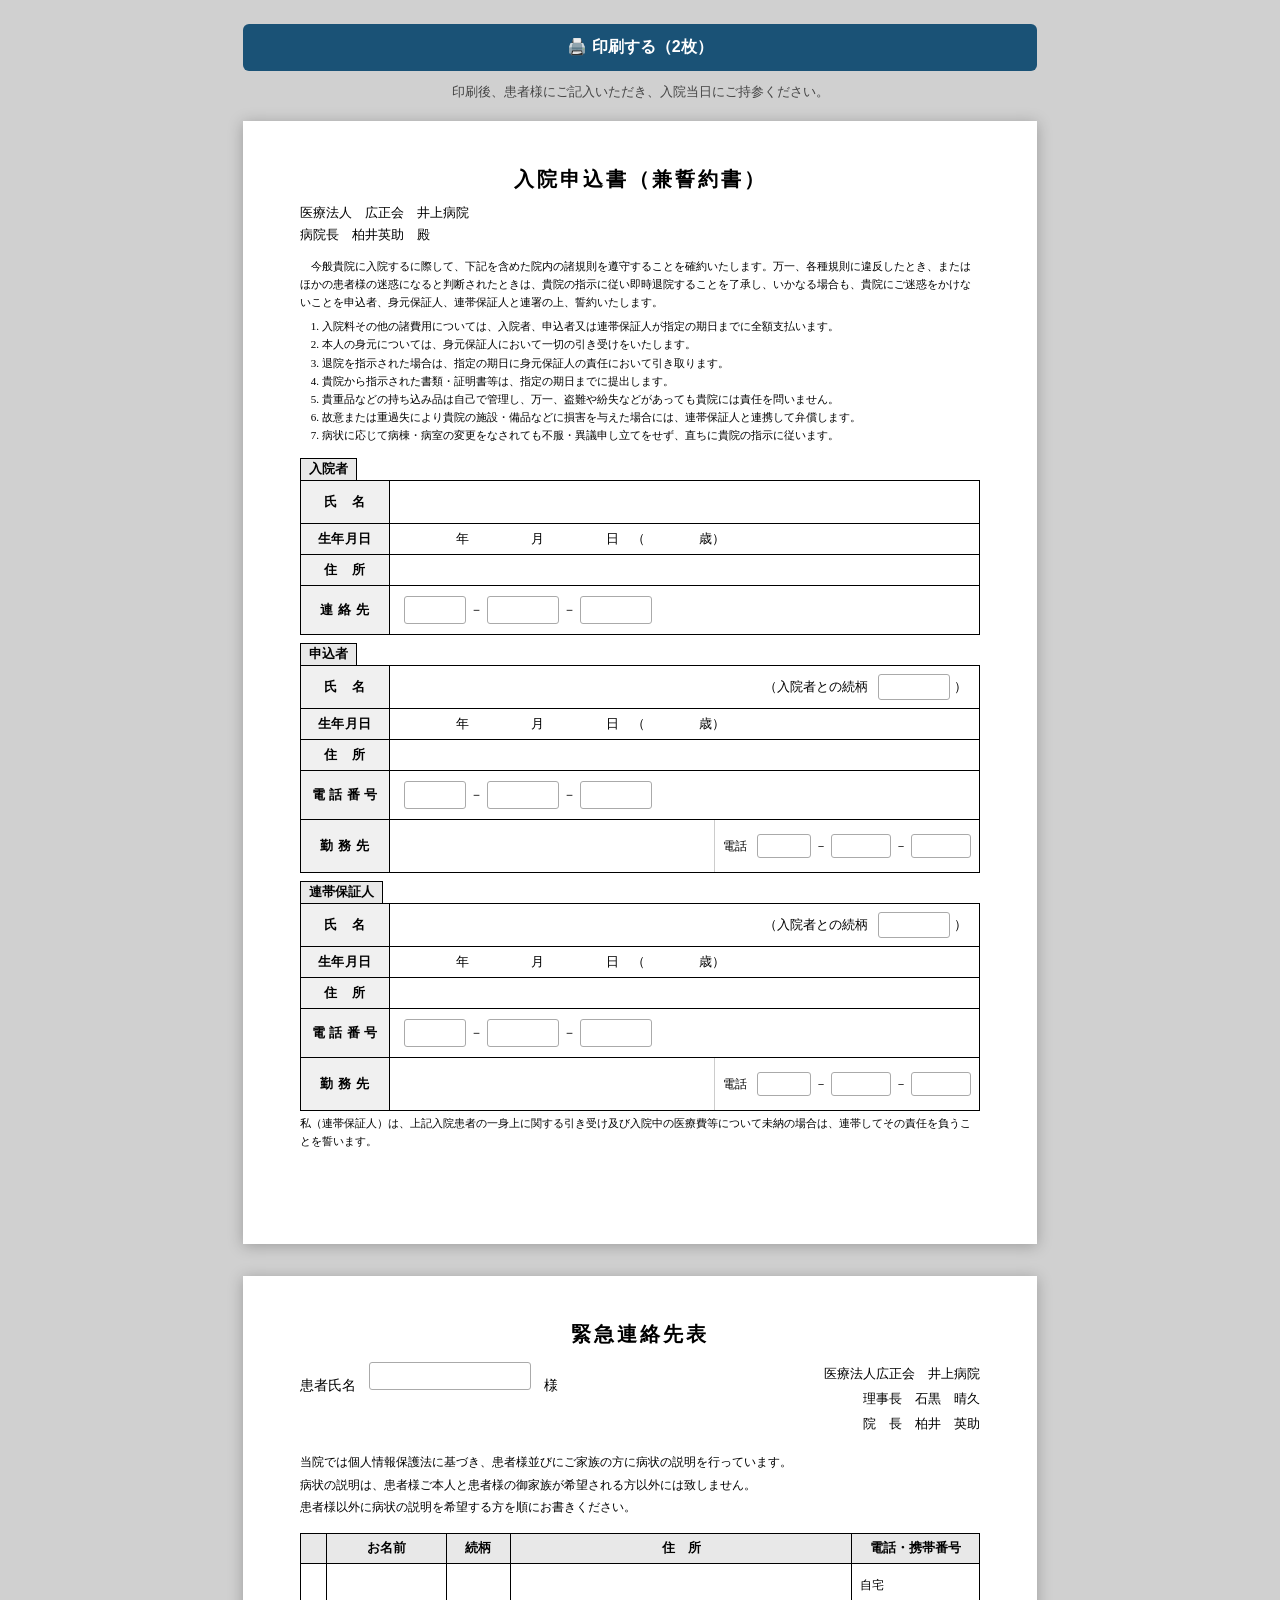
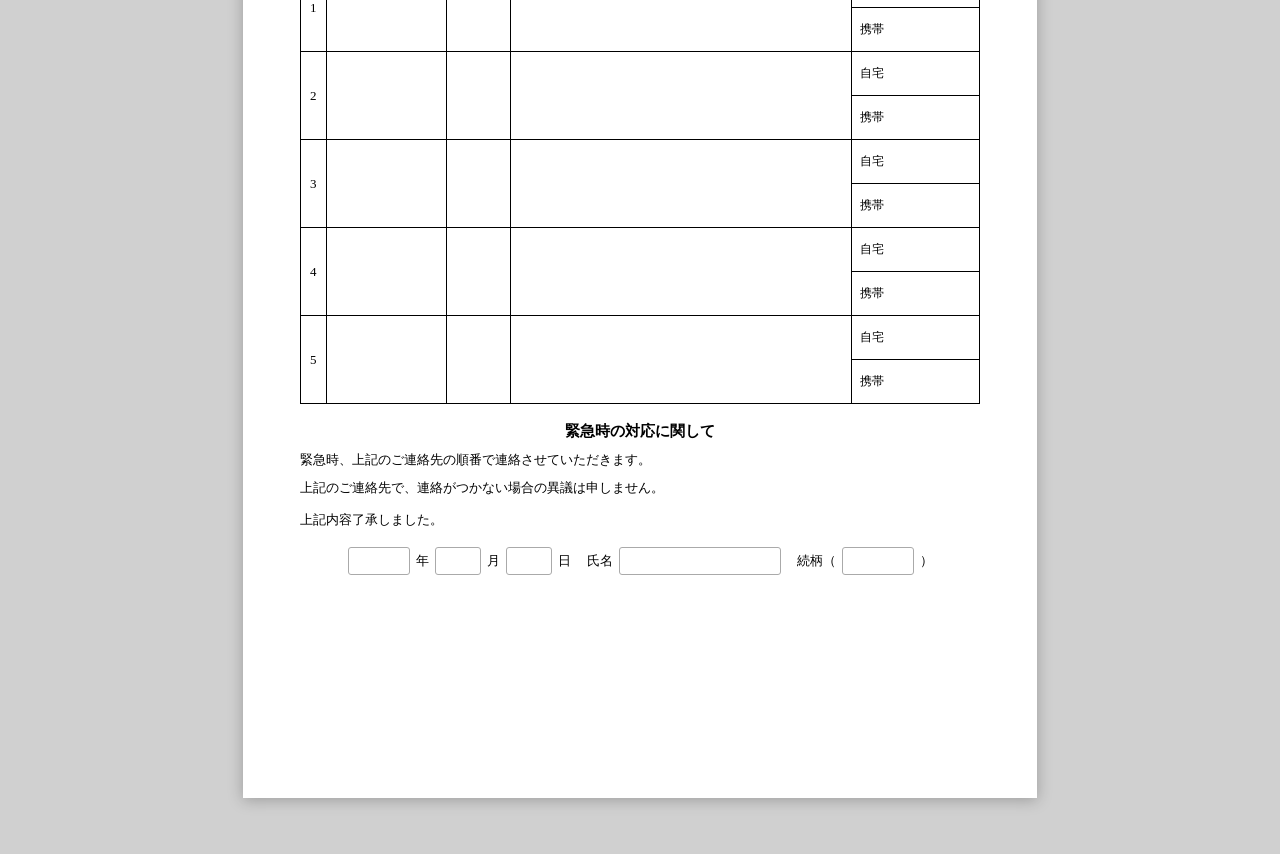
==== commit fda39842: "緊急連絡先表：行高調整で印刷2枚に収める" ====
--- a/docs/admission-form.html
+++ b/docs/admission-form.html
@@ -321,12 +321,12 @@
     }
 
     table.emer-table td.body-cell {
-      padding: 10px 8px;
-      min-height: 40px;
+      padding: 16px 8px;
+      min-height: 52px;
     }
 
     table.emer-table td.tel-label-cell {
-      padding: 8px 8px;
+      padding: 13px 8px;
       font-size: 12px;
     }
 
